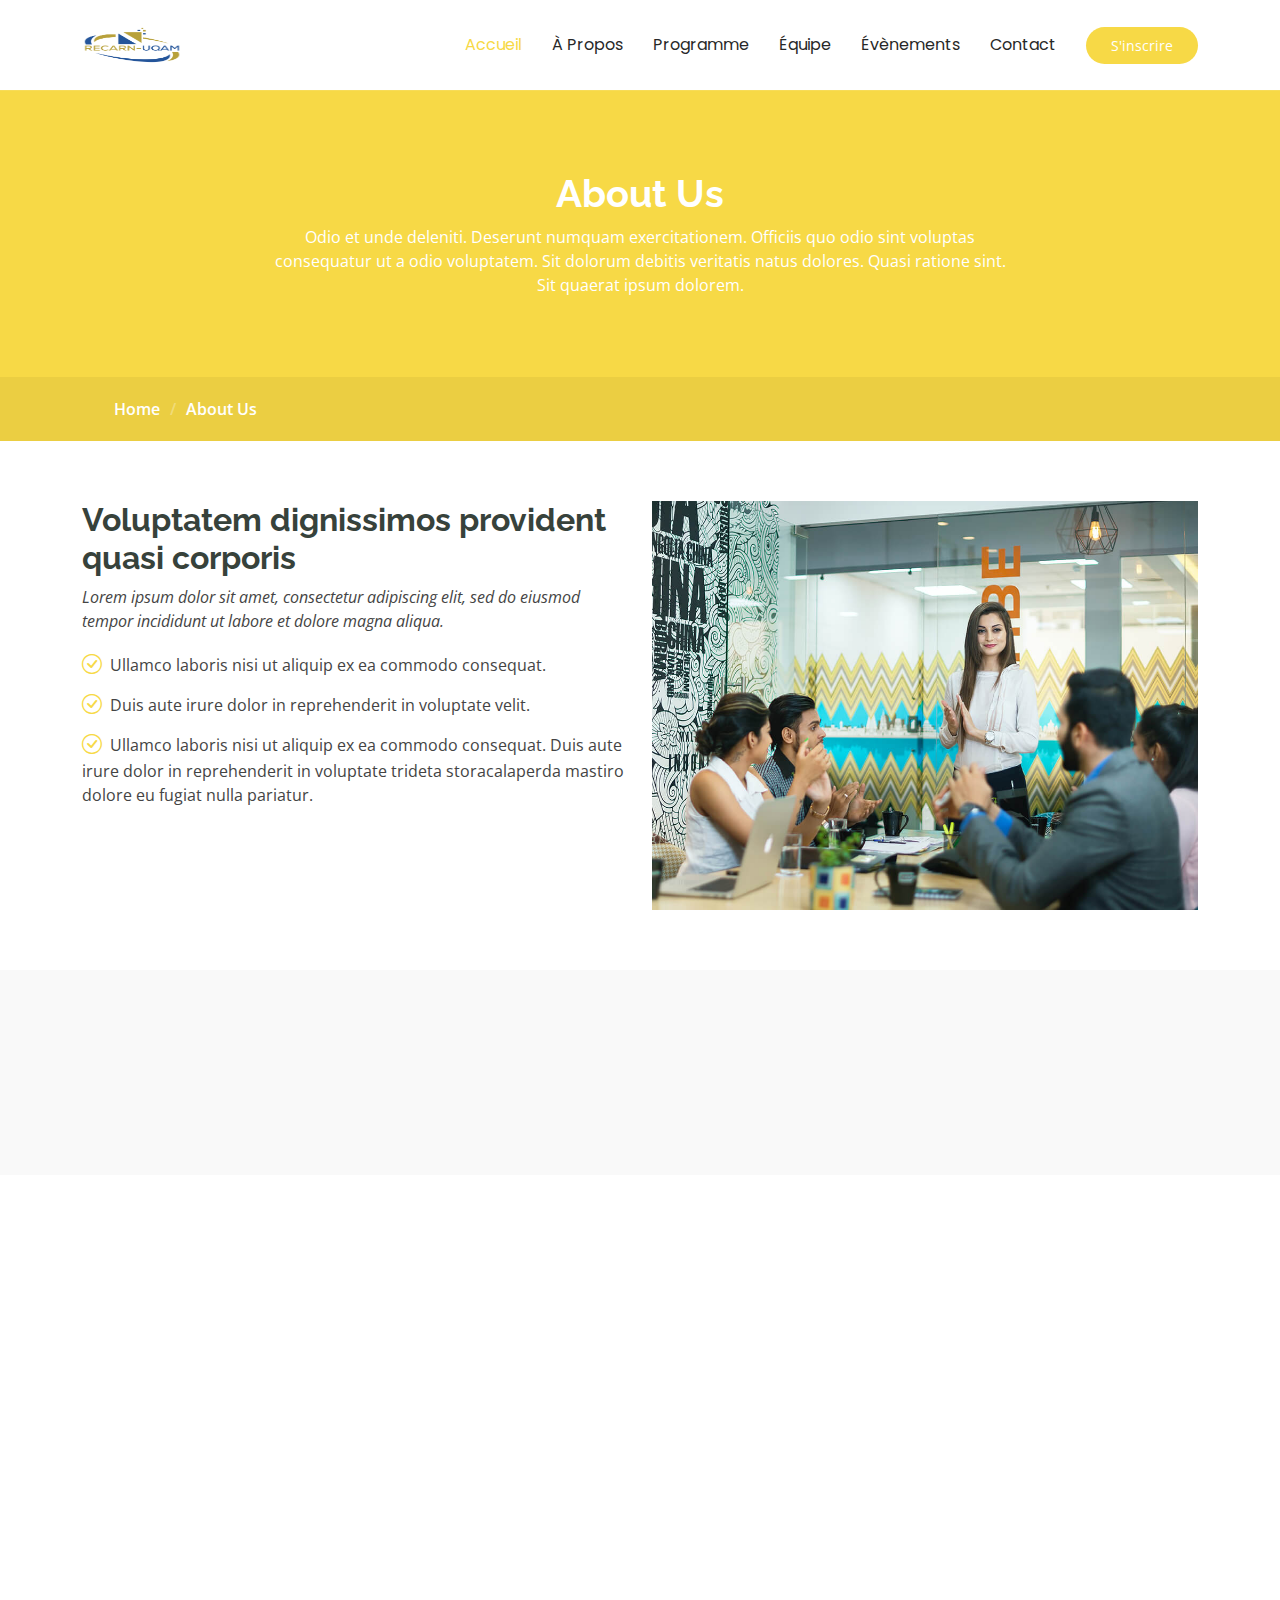
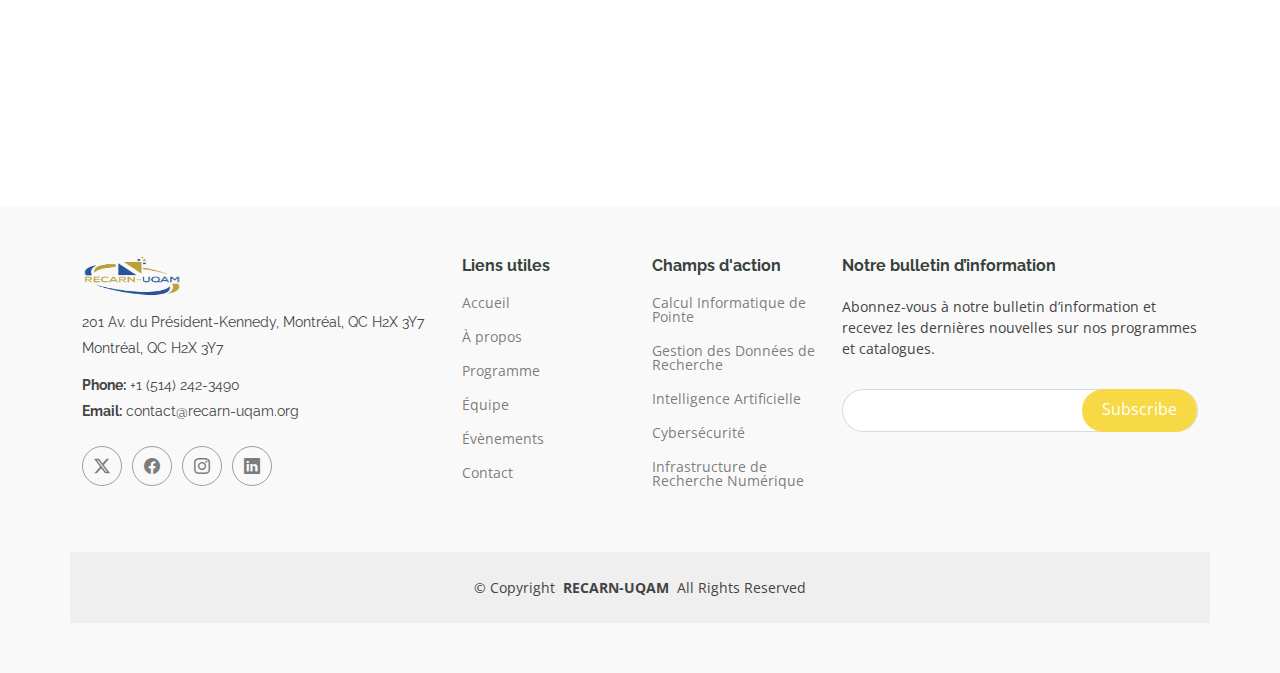
==== about.html @ c06fd29f "update: all pages" ====
<!DOCTYPE html>
<html lang="en">

<head>
  <meta charset="utf-8">
  <meta content="width=device-width, initial-scale=1.0" name="viewport">
  <title>About - Mentor Bootstrap Template</title>
  <meta name="description" content="">
  <meta name="keywords" content="">

  <!-- Favicons -->
  <link href="assets/img/favicon.png" rel="icon">
  <link href="assets/img/apple-touch-icon.png" rel="apple-touch-icon">

  <!-- Fonts -->
  <link href="https://fonts.googleapis.com" rel="preconnect">
  <link href="https://fonts.gstatic.com" rel="preconnect" crossorigin>
  <link href="https://fonts.googleapis.com/css2?family=Open+Sans:ital,wght@0,300;0,400;0,500;0,600;0,700;0,800;1,300;1,400;1,500;1,600;1,700;1,800&family=Poppins:ital,wght@0,100;0,200;0,300;0,400;0,500;0,600;0,700;0,800;0,900;1,100;1,200;1,300;1,400;1,500;1,600;1,700;1,800;1,900&family=Raleway:ital,wght@0,100;0,200;0,300;0,400;0,500;0,600;0,700;0,800;0,900;1,100;1,200;1,300;1,400;1,500;1,600;1,700;1,800;1,900&display=swap" rel="stylesheet">

  <!-- Vendor CSS Files -->
  <link href="assets/vendor/bootstrap/css/bootstrap.min.css" rel="stylesheet">
  <link href="assets/vendor/bootstrap-icons/bootstrap-icons.css" rel="stylesheet">
  <link href="assets/vendor/aos/aos.css" rel="stylesheet">
  <link href="assets/vendor/glightbox/css/glightbox.min.css" rel="stylesheet">
  <link href="assets/vendor/swiper/swiper-bundle.min.css" rel="stylesheet">

  <!-- Main CSS File -->
  <link href="assets/css/main.css" rel="stylesheet">
</head>

<body class="about-page">

  <header id="header" class="header d-flex align-items-center sticky-top">
    <div class="container-fluid container-xl position-relative d-flex align-items-center">

      <a href="index.html" class="logo d-flex align-items-center me-auto">
        <img src="assets/img/RECARN-UQAM-Logo-01.png" width="100" height="200" alt="RECARN-UQAM's logo">
      </a>

      <nav id="navmenu" class="navmenu">
        <ul>
          <li><a href="index.html" class="active">Accueil<br></a></li>
          <li><a href="about.html">À Propos</a></li>
          <li><a href="courses.html">Programme</a></li>
          <li><a href="trainers.html">Équipe</a></li>
          <li><a href="events.html">Évènements</a></li>
          <!-- <li><a href="pricing.html">Pricing</a></li> -->
          <!-- <li class="dropdown"><a href="#"><span>Dropdown</span> <i class="bi bi-chevron-down toggle-dropdown"></i></a>
            <ul>
              <li><a href="#">Dropdown 1</a></li>
              <li class="dropdown"><a href="#"><span>Deep Dropdown</span> <i class="bi bi-chevron-down toggle-dropdown"></i></a>
                <ul>
                  <li><a href="#">Deep Dropdown 1</a></li>
                  <li><a href="#">Deep Dropdown 2</a></li>
                  <li><a href="#">Deep Dropdown 3</a></li>
                  <li><a href="#">Deep Dropdown 4</a></li>
                  <li><a href="#">Deep Dropdown 5</a></li>
                </ul>
              </li>
              <li><a href="#">Dropdown 2</a></li>
              <li><a href="#">Dropdown 3</a></li>
              <li><a href="#">Dropdown 4</a></li>
            </ul>
          </li> -->
          <li><a href="contact.html">Contact</a></li>
        </ul>
        <i class="mobile-nav-toggle d-xl-none bi bi-list"></i>
      </nav>

      <a class="btn-getstarted" href="courses.html">S'inscrire</a>

    </div>
  </header>

  <main class="main">

    <!-- Page Title -->
    <div class="page-title" data-aos="fade">
      <div class="heading">
        <div class="container">
          <div class="row d-flex justify-content-center text-center">
            <div class="col-lg-8">
              <h1>About Us<br></h1>
              <p class="mb-0">Odio et unde deleniti. Deserunt numquam exercitationem. Officiis quo odio sint voluptas consequatur ut a odio voluptatem. Sit dolorum debitis veritatis natus dolores. Quasi ratione sint. Sit quaerat ipsum dolorem.</p>
            </div>
          </div>
        </div>
      </div>
      <nav class="breadcrumbs">
        <div class="container">
          <ol>
            <li><a href="index.html">Home</a></li>
            <li class="current">About Us<br></li>
          </ol>
        </div>
      </nav>
    </div><!-- End Page Title -->

    <!-- About Us Section -->
    <section id="about-us" class="section about-us">

      <div class="container">

        <div class="row gy-4">

          <div class="col-lg-6 order-1 order-lg-2" data-aos="fade-up" data-aos-delay="100">
            <img src="assets/img/about-2.jpg" class="img-fluid" alt="">
          </div>

          <div class="col-lg-6 order-2 order-lg-1 content" data-aos="fade-up" data-aos-delay="200">
            <h3>Voluptatem dignissimos provident quasi corporis</h3>
            <p class="fst-italic">
              Lorem ipsum dolor sit amet, consectetur adipiscing elit, sed do eiusmod tempor incididunt ut labore et dolore
              magna aliqua.
            </p>
            <ul>
              <li><i class="bi bi-check-circle"></i> <span>Ullamco laboris nisi ut aliquip ex ea commodo consequat.</span></li>
              <li><i class="bi bi-check-circle"></i> <span>Duis aute irure dolor in reprehenderit in voluptate velit.</span></li>
              <li><i class="bi bi-check-circle"></i> <span>Ullamco laboris nisi ut aliquip ex ea commodo consequat. Duis aute irure dolor in reprehenderit in voluptate trideta storacalaperda mastiro dolore eu fugiat nulla pariatur.</span></li>
            </ul>
          </div>

        </div>

      </div>

    </section><!-- /About Us Section -->

    <!-- Counts Section -->
    <section id="counts" class="section counts light-background">

      <div class="container" data-aos="fade-up" data-aos-delay="100">

        <div class="row gy-4">

          <div class="col-lg-3 col-md-6">
            <div class="stats-item text-center w-100 h-100">
              <span data-purecounter-start="0" data-purecounter-end="1232" data-purecounter-duration="1" class="purecounter"></span>
              <p>Students</p>
            </div>
          </div><!-- End Stats Item -->

          <div class="col-lg-3 col-md-6">
            <div class="stats-item text-center w-100 h-100">
              <span data-purecounter-start="0" data-purecounter-end="64" data-purecounter-duration="1" class="purecounter"></span>
              <p>Courses</p>
            </div>
          </div><!-- End Stats Item -->

          <div class="col-lg-3 col-md-6">
            <div class="stats-item text-center w-100 h-100">
              <span data-purecounter-start="0" data-purecounter-end="42" data-purecounter-duration="1" class="purecounter"></span>
              <p>Events</p>
            </div>
          </div><!-- End Stats Item -->

          <div class="col-lg-3 col-md-6">
            <div class="stats-item text-center w-100 h-100">
              <span data-purecounter-start="0" data-purecounter-end="24" data-purecounter-duration="1" class="purecounter"></span>
              <p>Trainers</p>
            </div>
          </div><!-- End Stats Item -->

        </div>

      </div>

    </section><!-- /Counts Section -->

    <!-- Testimonials Section -->
    <section id="testimonials" class="testimonials section">

      <!-- Section Title -->
      <div class="container section-title" data-aos="fade-up">
        <h2>Testimonials</h2>
        <p>What are they saying</p>
      </div><!-- End Section Title -->

      <div class="container" data-aos="fade-up" data-aos-delay="100">

        <div class="swiper init-swiper">
          <script type="application/json" class="swiper-config">
            {
              "loop": true,
              "speed": 600,
              "autoplay": {
                "delay": 5000
              },
              "slidesPerView": "auto",
              "pagination": {
                "el": ".swiper-pagination",
                "type": "bullets",
                "clickable": true
              },
              "breakpoints": {
                "320": {
                  "slidesPerView": 1,
                  "spaceBetween": 40
                },
                "1200": {
                  "slidesPerView": 2,
                  "spaceBetween": 20
                }
              }
            }
          </script>
          <div class="swiper-wrapper">

            <div class="swiper-slide">
              <div class="testimonial-wrap">
                <div class="testimonial-item">
                  <img src="assets/img/testimonials/testimonials-1.jpg" class="testimonial-img" alt="">
                  <h3>Saul Goodman</h3>
                  <h4>Ceo &amp; Founder</h4>
                  <div class="stars">
                    <i class="bi bi-star-fill"></i><i class="bi bi-star-fill"></i><i class="bi bi-star-fill"></i><i class="bi bi-star-fill"></i><i class="bi bi-star-fill"></i>
                  </div>
                  <p>
                    <i class="bi bi-quote quote-icon-left"></i>
                    <span>Proin iaculis purus consequat sem cure digni ssim donec porttitora entum suscipit rhoncus. Accusantium quam, ultricies eget id, aliquam eget nibh et. Maecen aliquam, risus at semper.</span>
                    <i class="bi bi-quote quote-icon-right"></i>
                  </p>
                </div>
              </div>
            </div><!-- End testimonial item -->

            <div class="swiper-slide">
              <div class="testimonial-wrap">
                <div class="testimonial-item">
                  <img src="assets/img/testimonials/testimonials-2.jpg" class="testimonial-img" alt="">
                  <h3>Sara Wilsson</h3>
                  <h4>Designer</h4>
                  <div class="stars">
                    <i class="bi bi-star-fill"></i><i class="bi bi-star-fill"></i><i class="bi bi-star-fill"></i><i class="bi bi-star-fill"></i><i class="bi bi-star-fill"></i>
                  </div>
                  <p>
                    <i class="bi bi-quote quote-icon-left"></i>
                    <span>Export tempor illum tamen malis malis eram quae irure esse labore quem cillum quid cillum eram malis quorum velit fore eram velit sunt aliqua noster fugiat irure amet legam anim culpa.</span>
                    <i class="bi bi-quote quote-icon-right"></i>
                  </p>
                </div>
              </div>
            </div><!-- End testimonial item -->

            <div class="swiper-slide">
              <div class="testimonial-wrap">
                <div class="testimonial-item">
                  <img src="assets/img/testimonials/testimonials-3.jpg" class="testimonial-img" alt="">
                  <h3>Jena Karlis</h3>
                  <h4>Store Owner</h4>
                  <div class="stars">
                    <i class="bi bi-star-fill"></i><i class="bi bi-star-fill"></i><i class="bi bi-star-fill"></i><i class="bi bi-star-fill"></i><i class="bi bi-star-fill"></i>
                  </div>
                  <p>
                    <i class="bi bi-quote quote-icon-left"></i>
                    <span>Enim nisi quem export duis labore cillum quae magna enim sint quorum nulla quem veniam duis minim tempor labore quem eram duis noster aute amet eram fore quis sint minim.</span>
                    <i class="bi bi-quote quote-icon-right"></i>
                  </p>
                </div>
              </div>
            </div><!-- End testimonial item -->

            <div class="swiper-slide">
              <div class="testimonial-wrap">
                <div class="testimonial-item">
                  <img src="assets/img/testimonials/testimonials-4.jpg" class="testimonial-img" alt="">
                  <h3>Matt Brandon</h3>
                  <h4>Freelancer</h4>
                  <div class="stars">
                    <i class="bi bi-star-fill"></i><i class="bi bi-star-fill"></i><i class="bi bi-star-fill"></i><i class="bi bi-star-fill"></i><i class="bi bi-star-fill"></i>
                  </div>
                  <p>
                    <i class="bi bi-quote quote-icon-left"></i>
                    <span>Fugiat enim eram quae cillum dolore dolor amet nulla culpa multos export minim fugiat minim velit minim dolor enim duis veniam ipsum anim magna sunt elit fore quem dolore labore illum veniam.</span>
                    <i class="bi bi-quote quote-icon-right"></i>
                  </p>
                </div>
              </div>
            </div><!-- End testimonial item -->

            <div class="swiper-slide">
              <div class="testimonial-wrap">
                <div class="testimonial-item">
                  <img src="assets/img/testimonials/testimonials-5.jpg" class="testimonial-img" alt="">
                  <h3>John Larson</h3>
                  <h4>Entrepreneur</h4>
                  <div class="stars">
                    <i class="bi bi-star-fill"></i><i class="bi bi-star-fill"></i><i class="bi bi-star-fill"></i><i class="bi bi-star-fill"></i><i class="bi bi-star-fill"></i>
                  </div>
                  <p>
                    <i class="bi bi-quote quote-icon-left"></i>
                    <span>Quis quorum aliqua sint quem legam fore sunt eram irure aliqua veniam tempor noster veniam enim culpa labore duis sunt culpa nulla illum cillum fugiat legam esse veniam culpa fore nisi cillum quid.</span>
                    <i class="bi bi-quote quote-icon-right"></i>
                  </p>
                </div>
              </div>
            </div><!-- End testimonial item -->

          </div>
          <div class="swiper-pagination"></div>
        </div>

      </div>

    </section><!-- /Testimonials Section -->

  </main>

  <footer id="footer" class="footer position-relative light-background">

    <div class="container footer-top">
      <div class="row gy-4">
        <div class="col-lg-4 col-md-6 footer-about">
          <a href="index.html" class="logo d-flex align-items-center">
            <img src="assets/img/RECARN-UQAM-Logo-01.png" width="100" height="200" alt="RECARN-UQAM's logo">
          </a>
          <div class="footer-contact pt-3">
            <p>201 Av. du Président-Kennedy, Montréal, QC H2X 3Y7</p>
            <p>Montréal, QC H2X 3Y7</p>
            <p class="mt-3"><strong>Phone:</strong> <span>+1 (514) 242-3490</span></p>
            <p><strong>Email:</strong> <span>contact@recarn-uqam.org</span></p>
          </div>
          <div class="social-links d-flex mt-4">
            <a href=""><i class="bi bi-twitter-x"></i></a>
            <a href=""><i class="bi bi-facebook"></i></a>
            <a href=""><i class="bi bi-instagram"></i></a>
            <a href=""><i class="bi bi-linkedin"></i></a>
          </div>
        </div>

        <div class="col-lg-2 col-md-3 footer-links">
          <h4>Liens utiles</h4>
          <ul>
            <li><a href="#">Accueil</a></li>
            <li><a href="#">À propos</a></li>
            <li><a href="#">Programme</a></li>
            <li><a href="#">Équipe</a></li>
            <li><a href="#">Évènements</a></li>
            <li><a href="#">Contact</a></li>
          </ul>
        </div>

        <div class="col-lg-2 col-md-3 footer-links">
          <h4>Champs d'action</h4>
          <ul>
            <li><a href="#">Calcul Informatique de Pointe</a></li>
            <li><a href="#">Gestion des Données de Recherche</a></li>
            <li><a href="#">Intelligence Artificielle</a></li>
            <li><a href="#">Cybersécurité</a></li>
            <li><a href="#">Infrastructure de Recherche Numérique</a></li>
          </ul>
        </div>

        <div class="col-lg-4 col-md-12 footer-newsletter">
          <h4>Notre bulletin d’information</h4>
          <p>Abonnez-vous à notre bulletin d’information et recevez les dernières nouvelles sur nos programmes et catalogues.</p>
          <form action="forms/newsletter.php" method="post" class="php-email-form">
            <div class="newsletter-form"><input type="email" name="email"><input type="submit" value="Subscribe"></div>
            <div class="loading">Chargement</div>
            <div class="error-message"></div>
            <div class="sent-message">Votre demande d’abonnement a été envoyée. Merci !</div>
          </form>
        </div>

      </div>
    </div>

    <div class="container copyright text-center mt-4">
      <p>© <span>Copyright</span> <strong class="px-1 sitename">RECARN-UQAM</strong> <span>All Rights Reserved</span></p>
    </div>

  </footer>

  <!-- Scroll Top -->
  <a href="#" id="scroll-top" class="scroll-top d-flex align-items-center justify-content-center"><i class="bi bi-arrow-up-short"></i></a>

  <!-- Preloader -->
  <div id="preloader"></div>

  <!-- Vendor JS Files -->
  <script src="assets/vendor/bootstrap/js/bootstrap.bundle.min.js"></script>
  <script src="assets/vendor/php-email-form/validate.js"></script>
  <script src="assets/vendor/aos/aos.js"></script>
  <script src="assets/vendor/glightbox/js/glightbox.min.js"></script>
  <script src="assets/vendor/purecounter/purecounter_vanilla.js"></script>
  <script src="assets/vendor/swiper/swiper-bundle.min.js"></script>

  <!-- Main JS File -->
  <script src="assets/js/main.js"></script>

</body>

</html>
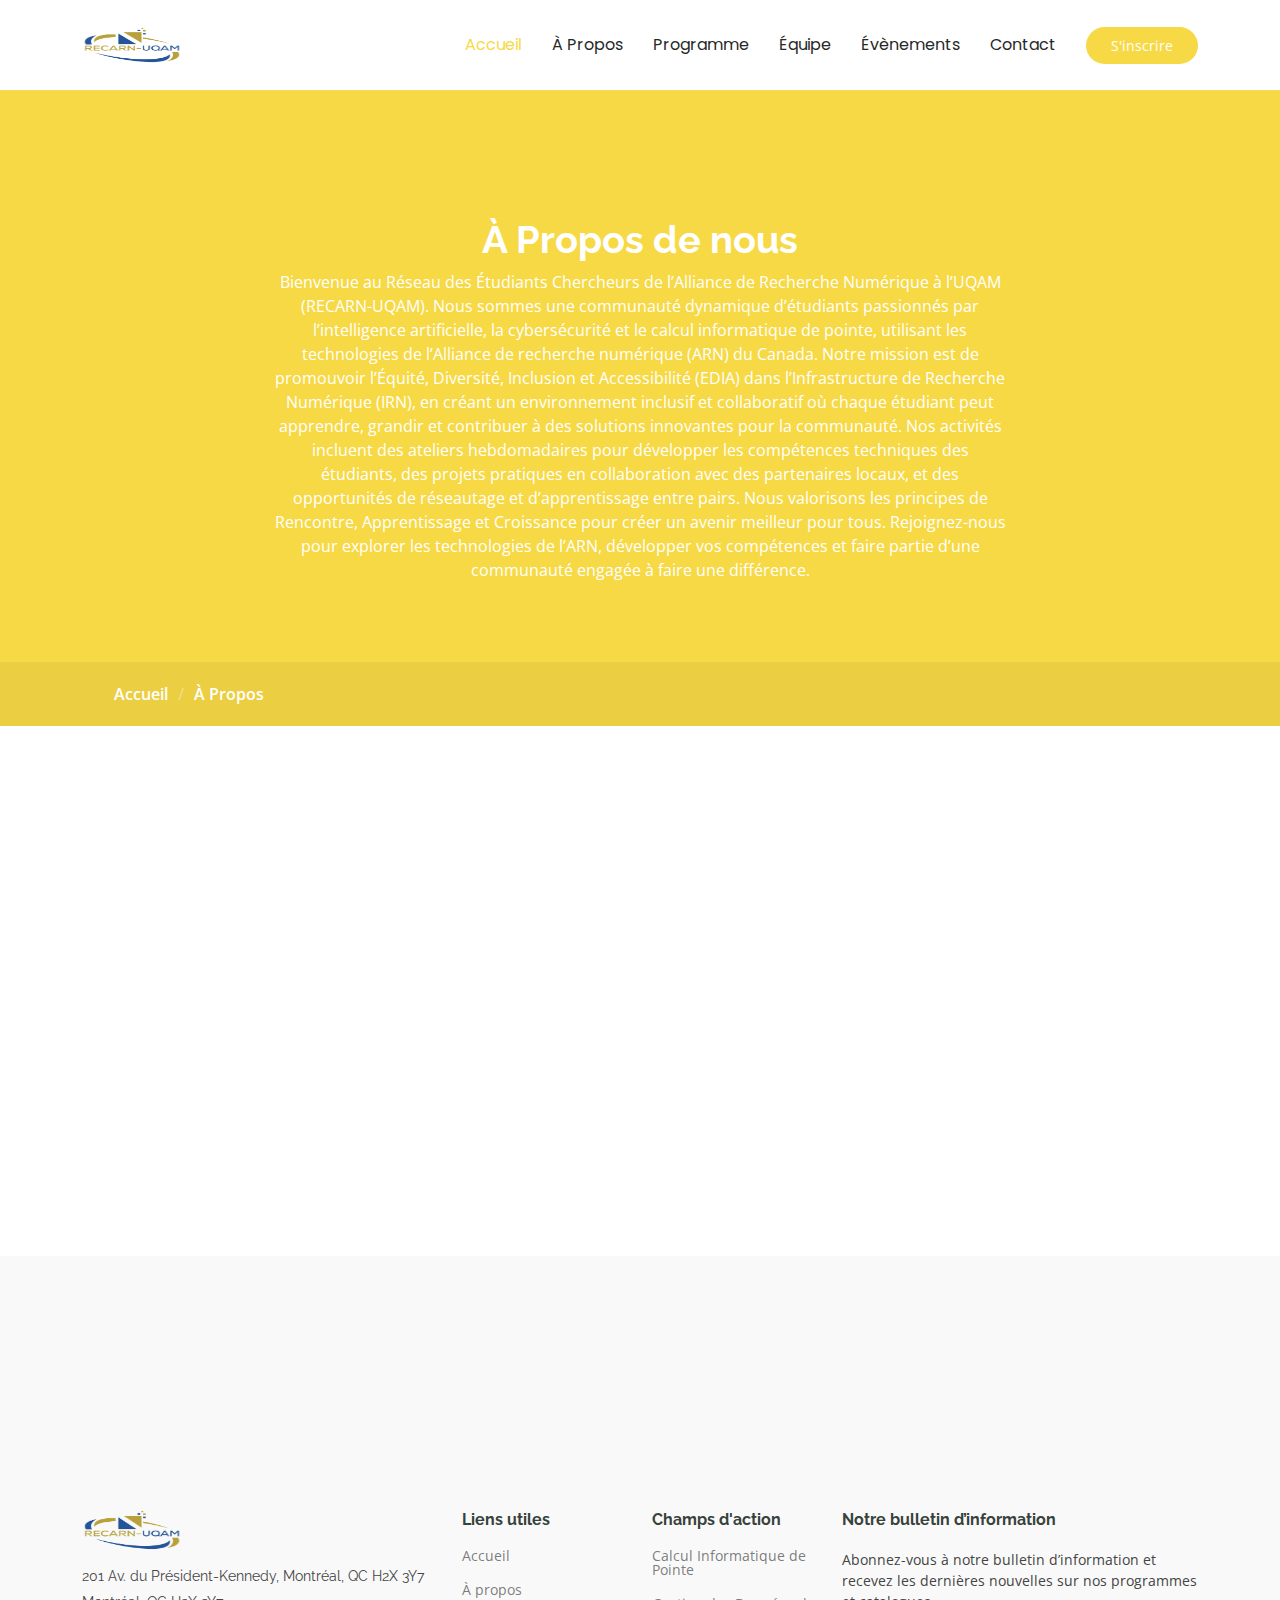
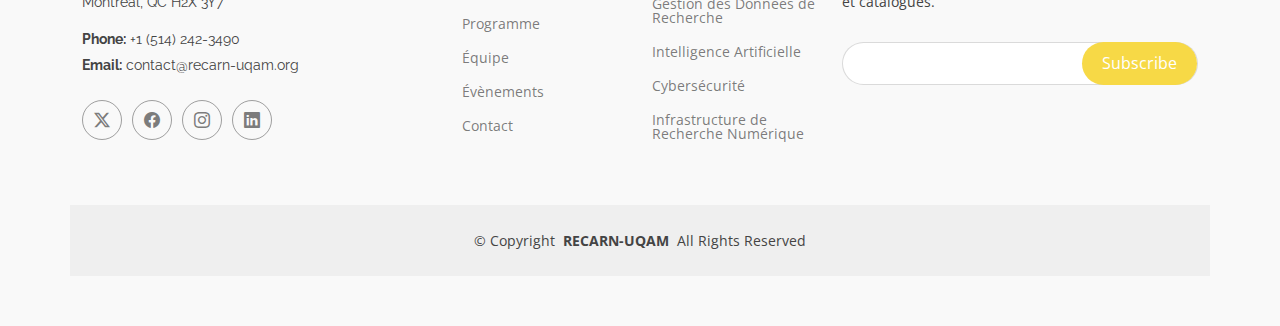
==== commit f359e780: "update: all pages" ====
--- a/about.html
+++ b/about.html
@@ -4,12 +4,12 @@
 <head>
   <meta charset="utf-8">
   <meta content="width=device-width, initial-scale=1.0" name="viewport">
-  <title>About - Mentor Bootstrap Template</title>
+  <title>RECARN-UQAM - Réseau des Étudiants Chercheurs de l'Alliance de Recherche Numérique à l'UQAM</title>
   <meta name="description" content="">
   <meta name="keywords" content="">
 
   <!-- Favicons -->
-  <link href="assets/img/favicon.png" rel="icon">
+  <link href="assets/img/favicon.ico" rel="icon">
   <link href="assets/img/apple-touch-icon.png" rel="apple-touch-icon">
 
   <!-- Fonts -->
@@ -80,8 +80,15 @@
         <div class="container">
           <div class="row d-flex justify-content-center text-center">
             <div class="col-lg-8">
-              <h1>About Us<br></h1>
-              <p class="mb-0">Odio et unde deleniti. Deserunt numquam exercitationem. Officiis quo odio sint voluptas consequatur ut a odio voluptatem. Sit dolorum debitis veritatis natus dolores. Quasi ratione sint. Sit quaerat ipsum dolorem.</p>
+              <h1><br>À Propos de nous</h1>
+              <p class="mb-0">Bienvenue au Réseau des Étudiants Chercheurs de l’Alliance de Recherche Numérique à l’UQAM (RECARN-UQAM). Nous sommes une communauté dynamique d’étudiants passionnés par l’intelligence artificielle, la cybersécurité et le calcul informatique de pointe, utilisant les technologies de l’Alliance de recherche numérique (ARN) du Canada.
+
+                Notre mission est de promouvoir l’Équité, Diversité, Inclusion et Accessibilité (EDIA) dans l’Infrastructure de Recherche Numérique (IRN), en créant un environnement inclusif et collaboratif où chaque étudiant peut apprendre, grandir et contribuer à des solutions innovantes pour la communauté.
+                
+                Nos activités incluent des ateliers hebdomadaires pour développer les compétences techniques des étudiants, des projets pratiques en collaboration avec des partenaires locaux, et des opportunités de réseautage et d’apprentissage entre pairs. Nous valorisons les principes de Rencontre, Apprentissage et Croissance pour créer un avenir meilleur pour tous.
+                
+                Rejoignez-nous pour explorer les technologies de l’ARN, développer vos compétences et faire partie d’une communauté engagée à faire une différence.
+              </p>
             </div>
           </div>
         </div>
@@ -89,8 +96,8 @@
       <nav class="breadcrumbs">
         <div class="container">
           <ol>
-            <li><a href="index.html">Home</a></li>
-            <li class="current">About Us<br></li>
+            <li><a href="index.html">Accueil</a></li>
+            <li class="current">À Propos<br></li>
           </ol>
         </div>
       </nav>
@@ -108,15 +115,14 @@
           </div>
 
           <div class="col-lg-6 order-2 order-lg-1 content" data-aos="fade-up" data-aos-delay="200">
-            <h3>Voluptatem dignissimos provident quasi corporis</h3>
+            <h3>Groupe en quête d’équité, soutenu et encouragé à nous rejoindre :</h3>
             <p class="fst-italic">
-              Lorem ipsum dolor sit amet, consectetur adipiscing elit, sed do eiusmod tempor incididunt ut labore et dolore
-              magna aliqua.
+              Nous sommes un réseau en quête d’équité, soutenu et encouragé à nous rejoindre pour promouvoir l’Équité, Diversité, Inclusion et Accessibilité (EDIA) dans l’Infrastructure de Recherche Numérique (IRN). Rejoignez-nous pour faire partie d’une communauté dynamique et inclusive, dédiée à l’apprentissage, la croissance et l’innovation.
             </p>
             <ul>
-              <li><i class="bi bi-check-circle"></i> <span>Ullamco laboris nisi ut aliquip ex ea commodo consequat.</span></li>
-              <li><i class="bi bi-check-circle"></i> <span>Duis aute irure dolor in reprehenderit in voluptate velit.</span></li>
-              <li><i class="bi bi-check-circle"></i> <span>Ullamco laboris nisi ut aliquip ex ea commodo consequat. Duis aute irure dolor in reprehenderit in voluptate trideta storacalaperda mastiro dolore eu fugiat nulla pariatur.</span></li>
+              <li><i class="bi bi-check-circle"></i> <span>Femmes</span></li>
+              <li><i class="bi bi-check-circle"></i> <span>Personne vivant avec un handicap visible ou invisible</span></li>
+              <li><i class="bi bi-check-circle"></i> <span>Membre de groupes racialisés</span></li>
             </ul>
           </div>
 
@@ -135,29 +141,29 @@
 
           <div class="col-lg-3 col-md-6">
             <div class="stats-item text-center w-100 h-100">
-              <span data-purecounter-start="0" data-purecounter-end="1232" data-purecounter-duration="1" class="purecounter"></span>
-              <p>Students</p>
-            </div>
-          </div><!-- End Stats Item -->
-
-          <div class="col-lg-3 col-md-6">
-            <div class="stats-item text-center w-100 h-100">
-              <span data-purecounter-start="0" data-purecounter-end="64" data-purecounter-duration="1" class="purecounter"></span>
-              <p>Courses</p>
-            </div>
-          </div><!-- End Stats Item -->
-
-          <div class="col-lg-3 col-md-6">
-            <div class="stats-item text-center w-100 h-100">
-              <span data-purecounter-start="0" data-purecounter-end="42" data-purecounter-duration="1" class="purecounter"></span>
-              <p>Events</p>
-            </div>
-          </div><!-- End Stats Item -->
-
-          <div class="col-lg-3 col-md-6">
-            <div class="stats-item text-center w-100 h-100">
-              <span data-purecounter-start="0" data-purecounter-end="24" data-purecounter-duration="1" class="purecounter"></span>
-              <p>Trainers</p>
+              <span data-purecounter-start="0" data-purecounter-end="50" data-purecounter-duration="1" class="purecounter"></span>
+              <p>Étudiant</p>
+            </div>
+          </div><!-- End Stats Item -->
+
+          <div class="col-lg-3 col-md-6">
+            <div class="stats-item text-center w-100 h-100">
+              <span data-purecounter-start="0" data-purecounter-end="7" data-purecounter-duration="1" class="purecounter"></span>
+              <p>Mois</p>
+            </div>
+          </div><!-- End Stats Item -->
+
+          <div class="col-lg-3 col-md-6">
+            <div class="stats-item text-center w-100 h-100">
+              <span data-purecounter-start="0" data-purecounter-end="28" data-purecounter-duration="1" class="purecounter"></span>
+              <p>Workshops</p>
+            </div>
+          </div><!-- End Stats Item -->
+
+          <div class="col-lg-3 col-md-6">
+            <div class="stats-item text-center w-100 h-100">
+              <span data-purecounter-start="0" data-purecounter-end="4" data-purecounter-duration="1" class="purecounter"></span>
+              <p>Formateurs</p>
             </div>
           </div><!-- End Stats Item -->
 
@@ -166,143 +172,6 @@
       </div>
 
     </section><!-- /Counts Section -->
-
-    <!-- Testimonials Section -->
-    <section id="testimonials" class="testimonials section">
-
-      <!-- Section Title -->
-      <div class="container section-title" data-aos="fade-up">
-        <h2>Testimonials</h2>
-        <p>What are they saying</p>
-      </div><!-- End Section Title -->
-
-      <div class="container" data-aos="fade-up" data-aos-delay="100">
-
-        <div class="swiper init-swiper">
-          <script type="application/json" class="swiper-config">
-            {
-              "loop": true,
-              "speed": 600,
-              "autoplay": {
-                "delay": 5000
-              },
-              "slidesPerView": "auto",
-              "pagination": {
-                "el": ".swiper-pagination",
-                "type": "bullets",
-                "clickable": true
-              },
-              "breakpoints": {
-                "320": {
-                  "slidesPerView": 1,
-                  "spaceBetween": 40
-                },
-                "1200": {
-                  "slidesPerView": 2,
-                  "spaceBetween": 20
-                }
-              }
-            }
-          </script>
-          <div class="swiper-wrapper">
-
-            <div class="swiper-slide">
-              <div class="testimonial-wrap">
-                <div class="testimonial-item">
-                  <img src="assets/img/testimonials/testimonials-1.jpg" class="testimonial-img" alt="">
-                  <h3>Saul Goodman</h3>
-                  <h4>Ceo &amp; Founder</h4>
-                  <div class="stars">
-                    <i class="bi bi-star-fill"></i><i class="bi bi-star-fill"></i><i class="bi bi-star-fill"></i><i class="bi bi-star-fill"></i><i class="bi bi-star-fill"></i>
-                  </div>
-                  <p>
-                    <i class="bi bi-quote quote-icon-left"></i>
-                    <span>Proin iaculis purus consequat sem cure digni ssim donec porttitora entum suscipit rhoncus. Accusantium quam, ultricies eget id, aliquam eget nibh et. Maecen aliquam, risus at semper.</span>
-                    <i class="bi bi-quote quote-icon-right"></i>
-                  </p>
-                </div>
-              </div>
-            </div><!-- End testimonial item -->
-
-            <div class="swiper-slide">
-              <div class="testimonial-wrap">
-                <div class="testimonial-item">
-                  <img src="assets/img/testimonials/testimonials-2.jpg" class="testimonial-img" alt="">
-                  <h3>Sara Wilsson</h3>
-                  <h4>Designer</h4>
-                  <div class="stars">
-                    <i class="bi bi-star-fill"></i><i class="bi bi-star-fill"></i><i class="bi bi-star-fill"></i><i class="bi bi-star-fill"></i><i class="bi bi-star-fill"></i>
-                  </div>
-                  <p>
-                    <i class="bi bi-quote quote-icon-left"></i>
-                    <span>Export tempor illum tamen malis malis eram quae irure esse labore quem cillum quid cillum eram malis quorum velit fore eram velit sunt aliqua noster fugiat irure amet legam anim culpa.</span>
-                    <i class="bi bi-quote quote-icon-right"></i>
-                  </p>
-                </div>
-              </div>
-            </div><!-- End testimonial item -->
-
-            <div class="swiper-slide">
-              <div class="testimonial-wrap">
-                <div class="testimonial-item">
-                  <img src="assets/img/testimonials/testimonials-3.jpg" class="testimonial-img" alt="">
-                  <h3>Jena Karlis</h3>
-                  <h4>Store Owner</h4>
-                  <div class="stars">
-                    <i class="bi bi-star-fill"></i><i class="bi bi-star-fill"></i><i class="bi bi-star-fill"></i><i class="bi bi-star-fill"></i><i class="bi bi-star-fill"></i>
-                  </div>
-                  <p>
-                    <i class="bi bi-quote quote-icon-left"></i>
-                    <span>Enim nisi quem export duis labore cillum quae magna enim sint quorum nulla quem veniam duis minim tempor labore quem eram duis noster aute amet eram fore quis sint minim.</span>
-                    <i class="bi bi-quote quote-icon-right"></i>
-                  </p>
-                </div>
-              </div>
-            </div><!-- End testimonial item -->
-
-            <div class="swiper-slide">
-              <div class="testimonial-wrap">
-                <div class="testimonial-item">
-                  <img src="assets/img/testimonials/testimonials-4.jpg" class="testimonial-img" alt="">
-                  <h3>Matt Brandon</h3>
-                  <h4>Freelancer</h4>
-                  <div class="stars">
-                    <i class="bi bi-star-fill"></i><i class="bi bi-star-fill"></i><i class="bi bi-star-fill"></i><i class="bi bi-star-fill"></i><i class="bi bi-star-fill"></i>
-                  </div>
-                  <p>
-                    <i class="bi bi-quote quote-icon-left"></i>
-                    <span>Fugiat enim eram quae cillum dolore dolor amet nulla culpa multos export minim fugiat minim velit minim dolor enim duis veniam ipsum anim magna sunt elit fore quem dolore labore illum veniam.</span>
-                    <i class="bi bi-quote quote-icon-right"></i>
-                  </p>
-                </div>
-              </div>
-            </div><!-- End testimonial item -->
-
-            <div class="swiper-slide">
-              <div class="testimonial-wrap">
-                <div class="testimonial-item">
-                  <img src="assets/img/testimonials/testimonials-5.jpg" class="testimonial-img" alt="">
-                  <h3>John Larson</h3>
-                  <h4>Entrepreneur</h4>
-                  <div class="stars">
-                    <i class="bi bi-star-fill"></i><i class="bi bi-star-fill"></i><i class="bi bi-star-fill"></i><i class="bi bi-star-fill"></i><i class="bi bi-star-fill"></i>
-                  </div>
-                  <p>
-                    <i class="bi bi-quote quote-icon-left"></i>
-                    <span>Quis quorum aliqua sint quem legam fore sunt eram irure aliqua veniam tempor noster veniam enim culpa labore duis sunt culpa nulla illum cillum fugiat legam esse veniam culpa fore nisi cillum quid.</span>
-                    <i class="bi bi-quote quote-icon-right"></i>
-                  </p>
-                </div>
-              </div>
-            </div><!-- End testimonial item -->
-
-          </div>
-          <div class="swiper-pagination"></div>
-        </div>
-
-      </div>
-
-    </section><!-- /Testimonials Section -->
 
   </main>
 
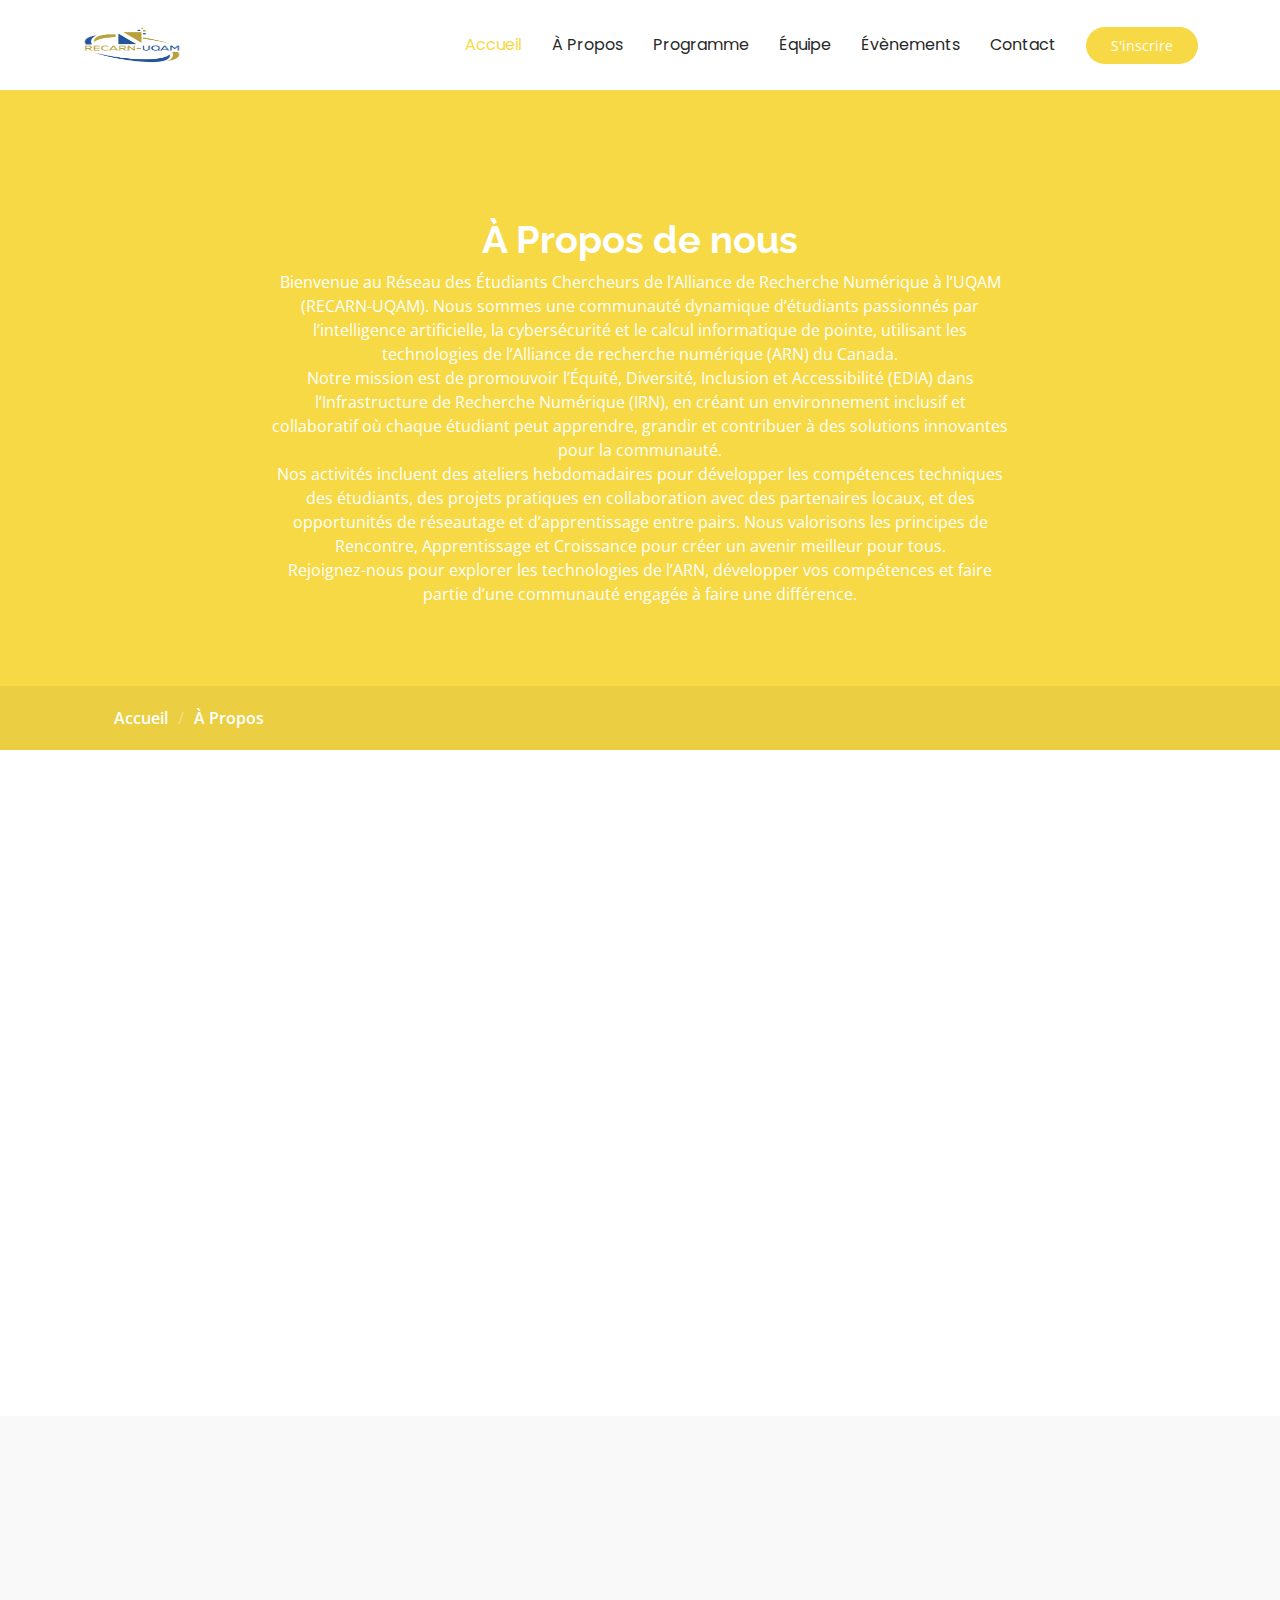
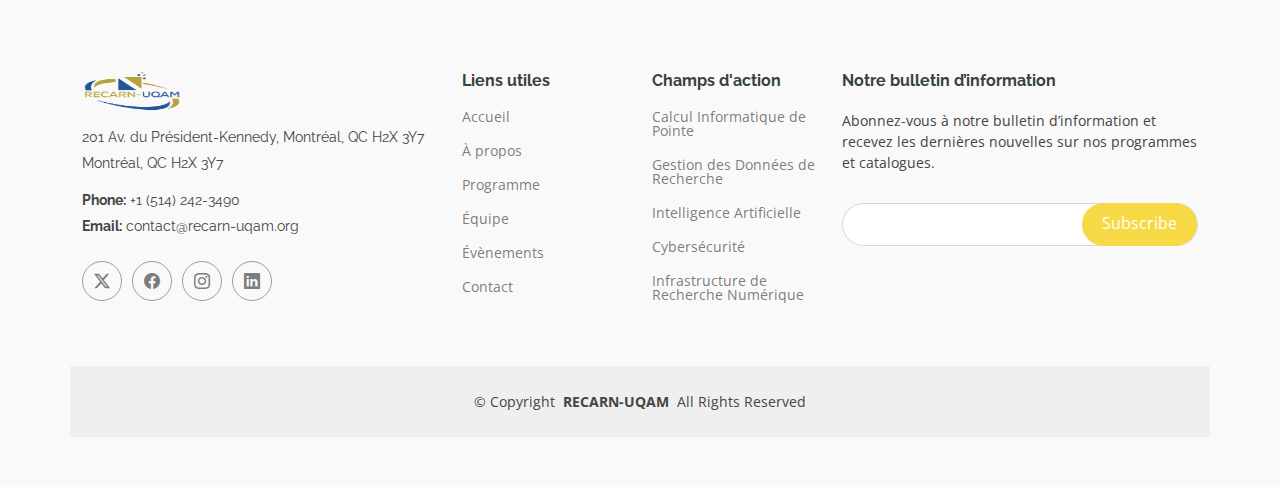
==== commit 46ab569c: "update: about page" ====
--- a/about.html
+++ b/about.html
@@ -81,12 +81,13 @@
           <div class="row d-flex justify-content-center text-center">
             <div class="col-lg-8">
               <h1><br>À Propos de nous</h1>
-              <p class="mb-0">Bienvenue au Réseau des Étudiants Chercheurs de l’Alliance de Recherche Numérique à l’UQAM (RECARN-UQAM). Nous sommes une communauté dynamique d’étudiants passionnés par l’intelligence artificielle, la cybersécurité et le calcul informatique de pointe, utilisant les technologies de l’Alliance de recherche numérique (ARN) du Canada.
-
+              <p class="mb-0">
+                Bienvenue au Réseau des Étudiants Chercheurs de l’Alliance de Recherche Numérique à l’UQAM (RECARN-UQAM). Nous sommes une communauté dynamique d’étudiants passionnés par l’intelligence artificielle, la cybersécurité et le calcul informatique de pointe, utilisant les technologies de l’Alliance de recherche numérique (ARN) du Canada.
+                <br>
                 Notre mission est de promouvoir l’Équité, Diversité, Inclusion et Accessibilité (EDIA) dans l’Infrastructure de Recherche Numérique (IRN), en créant un environnement inclusif et collaboratif où chaque étudiant peut apprendre, grandir et contribuer à des solutions innovantes pour la communauté.
-                
+                <br>
                 Nos activités incluent des ateliers hebdomadaires pour développer les compétences techniques des étudiants, des projets pratiques en collaboration avec des partenaires locaux, et des opportunités de réseautage et d’apprentissage entre pairs. Nous valorisons les principes de Rencontre, Apprentissage et Croissance pour créer un avenir meilleur pour tous.
-                
+                <br>
                 Rejoignez-nous pour explorer les technologies de l’ARN, développer vos compétences et faire partie d’une communauté engagée à faire une différence.
               </p>
             </div>
@@ -111,7 +112,7 @@
         <div class="row gy-4">
 
           <div class="col-lg-6 order-1 order-lg-2" data-aos="fade-up" data-aos-delay="100">
-            <img src="assets/img/about-2.jpg" class="img-fluid" alt="">
+            <img src="assets/img/about-2.png" class="img-fluid" alt="">
           </div>
 
           <div class="col-lg-6 order-2 order-lg-1 content" data-aos="fade-up" data-aos-delay="200">
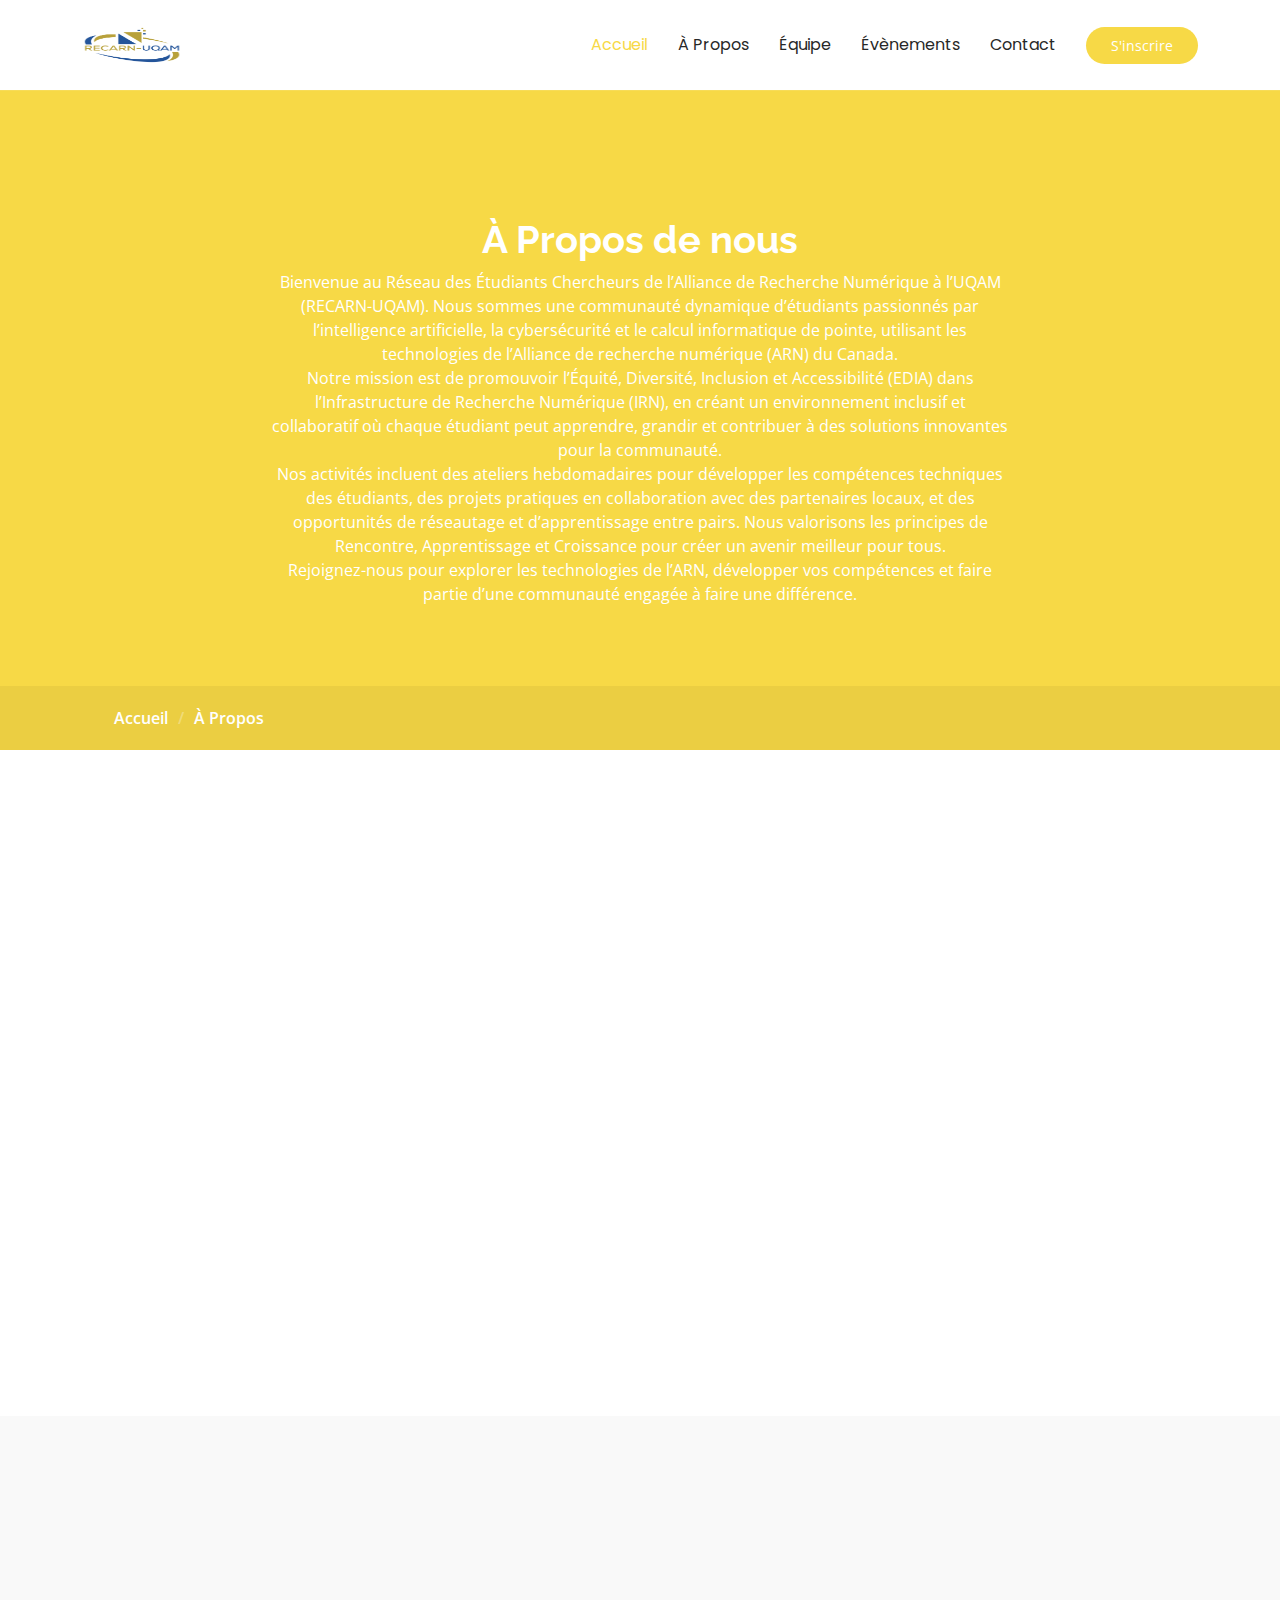
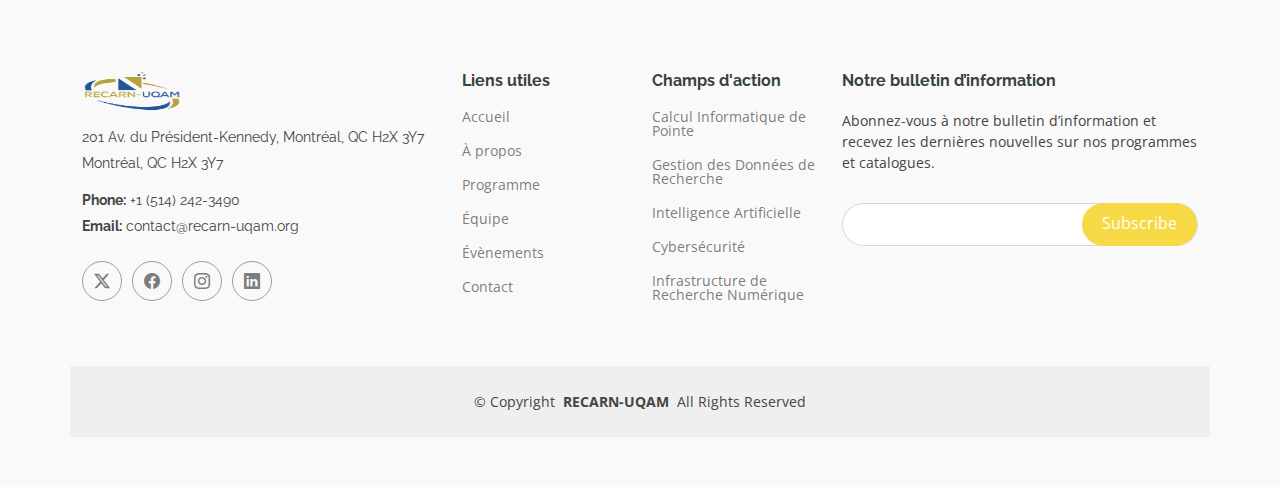
==== commit bab61fb8: "minor updates" ====
--- a/about.html
+++ b/about.html
@@ -41,7 +41,7 @@
         <ul>
           <li><a href="index.html" class="active">Accueil<br></a></li>
           <li><a href="about.html">À Propos</a></li>
-          <li><a href="courses.html">Programme</a></li>
+          <!-- <li><a href="courses.html">Programme</a></li> -->
           <li><a href="trainers.html">Équipe</a></li>
           <li><a href="events.html">Évènements</a></li>
           <!-- <li><a href="pricing.html">Pricing</a></li> -->
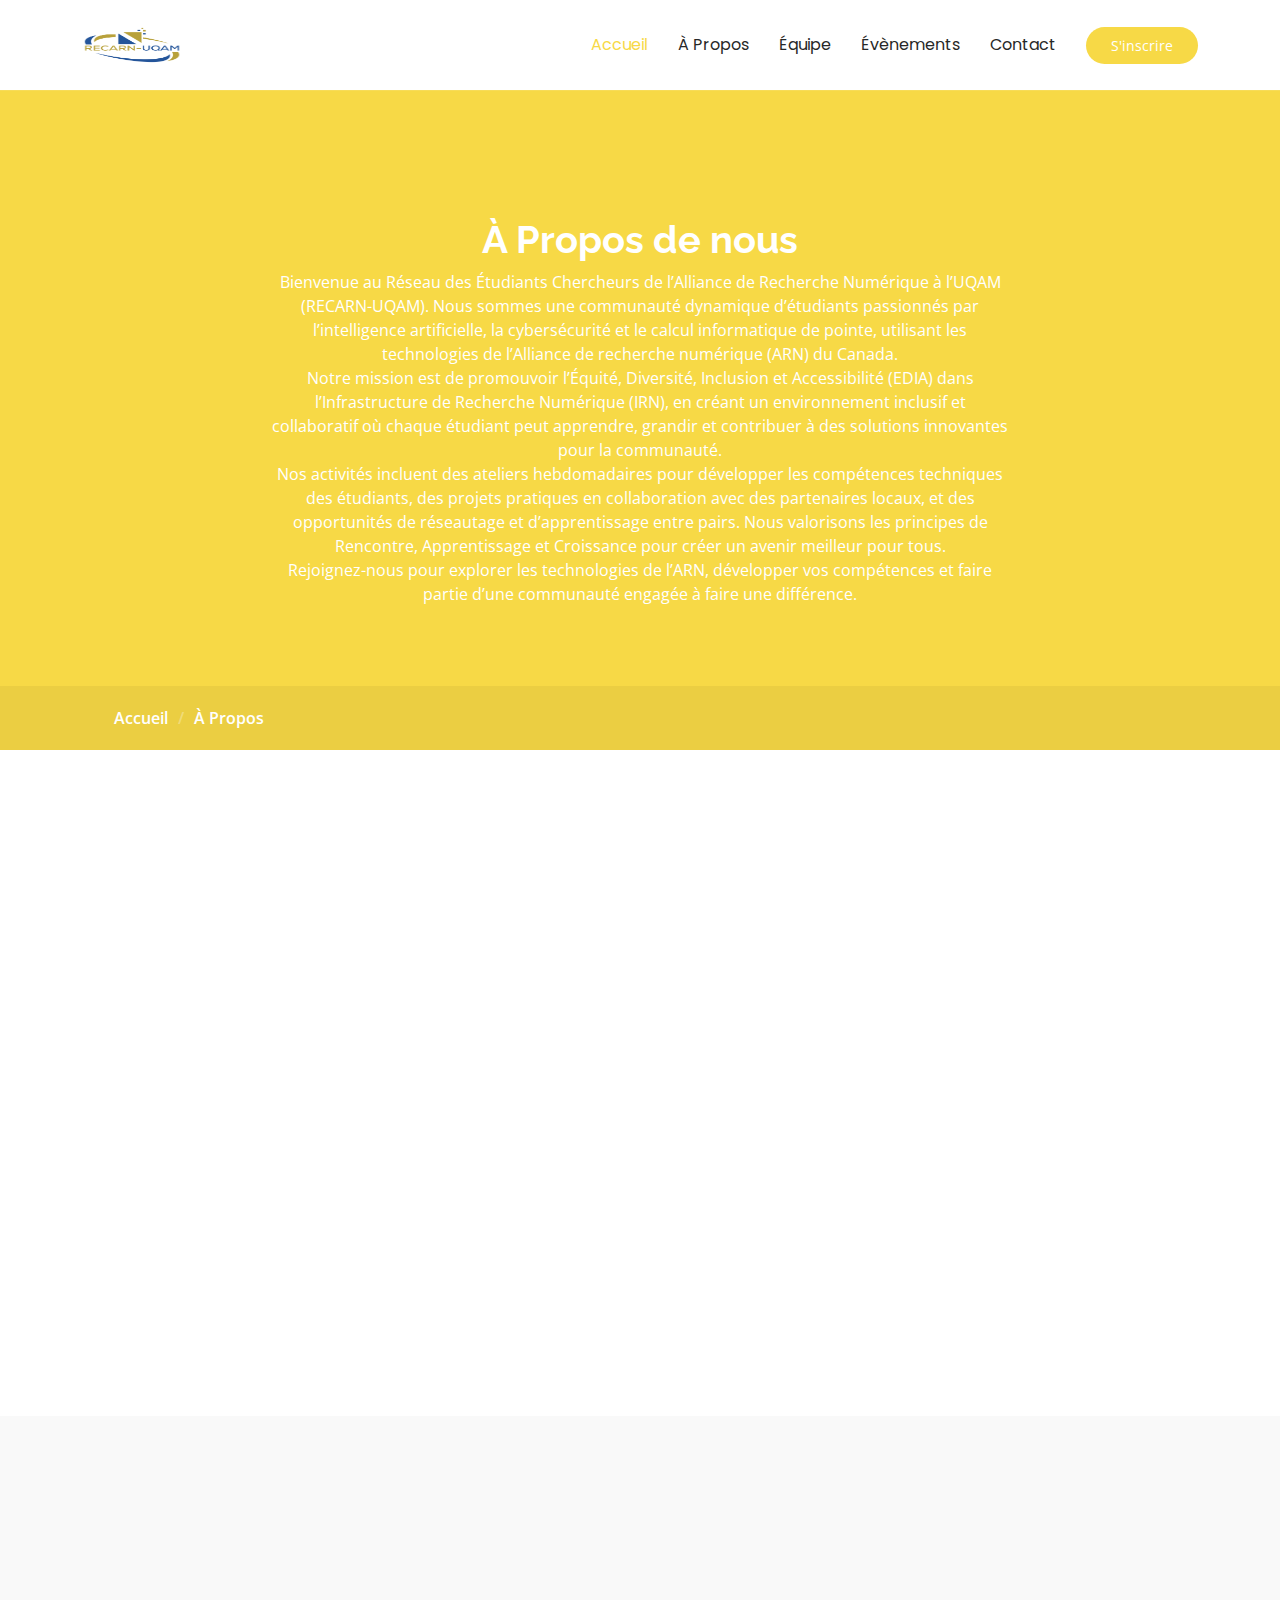
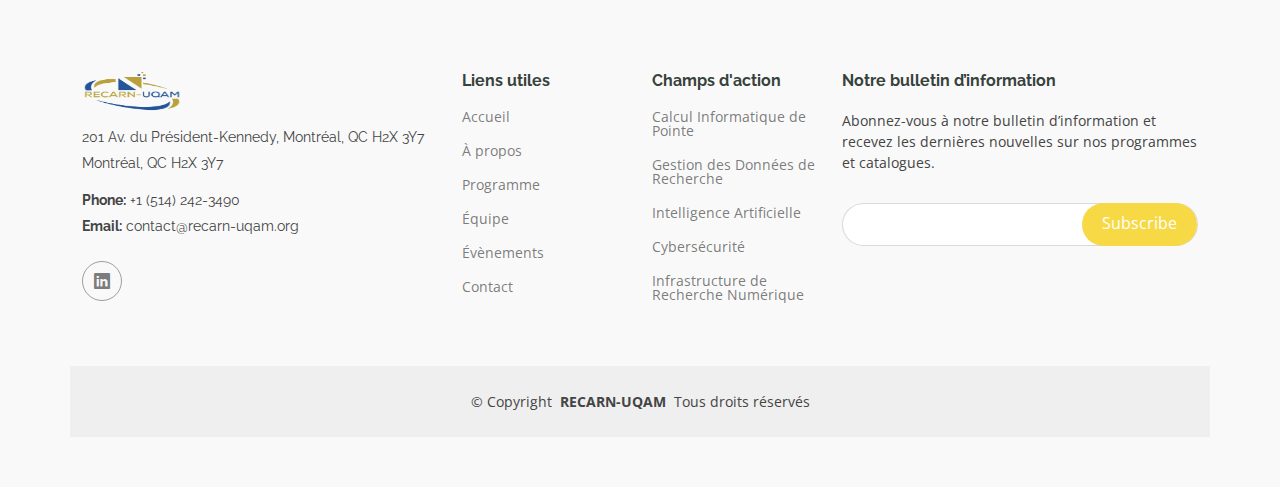
==== commit 25b86b5a: "update: all pages' footer" ====
--- a/about.html
+++ b/about.html
@@ -67,7 +67,7 @@
         <i class="mobile-nav-toggle d-xl-none bi bi-list"></i>
       </nav>
 
-      <a class="btn-getstarted" href="courses.html">S'inscrire</a>
+      <a class="btn-getstarted" href="#">S'inscrire</a>
 
     </div>
   </header>
@@ -191,10 +191,10 @@
             <p><strong>Email:</strong> <span>contact@recarn-uqam.org</span></p>
           </div>
           <div class="social-links d-flex mt-4">
-            <a href=""><i class="bi bi-twitter-x"></i></a>
-            <a href=""><i class="bi bi-facebook"></i></a>
-            <a href=""><i class="bi bi-instagram"></i></a>
-            <a href=""><i class="bi bi-linkedin"></i></a>
+                  <!-- <a href=""><i class="bi bi-twitter-x"></i></a> -->
+                  <!-- <a href=""><i class="bi bi-facebook"></i></a> -->
+                  <!-- <a href=""><i class="bi bi-instagram"></i></a> -->
+                  <a href="https://www.linkedin.com/company/recarn-uqam/"><i class="bi bi-linkedin"></i></a>
           </div>
         </div>
 
@@ -236,7 +236,7 @@
     </div>
 
     <div class="container copyright text-center mt-4">
-      <p>© <span>Copyright</span> <strong class="px-1 sitename">RECARN-UQAM</strong> <span>All Rights Reserved</span></p>
+      <p>© <span>Copyright</span> <strong class="px-1 sitename">RECARN-UQAM</strong> <span>Tous droits réservés</span></p>
     </div>
 
   </footer>
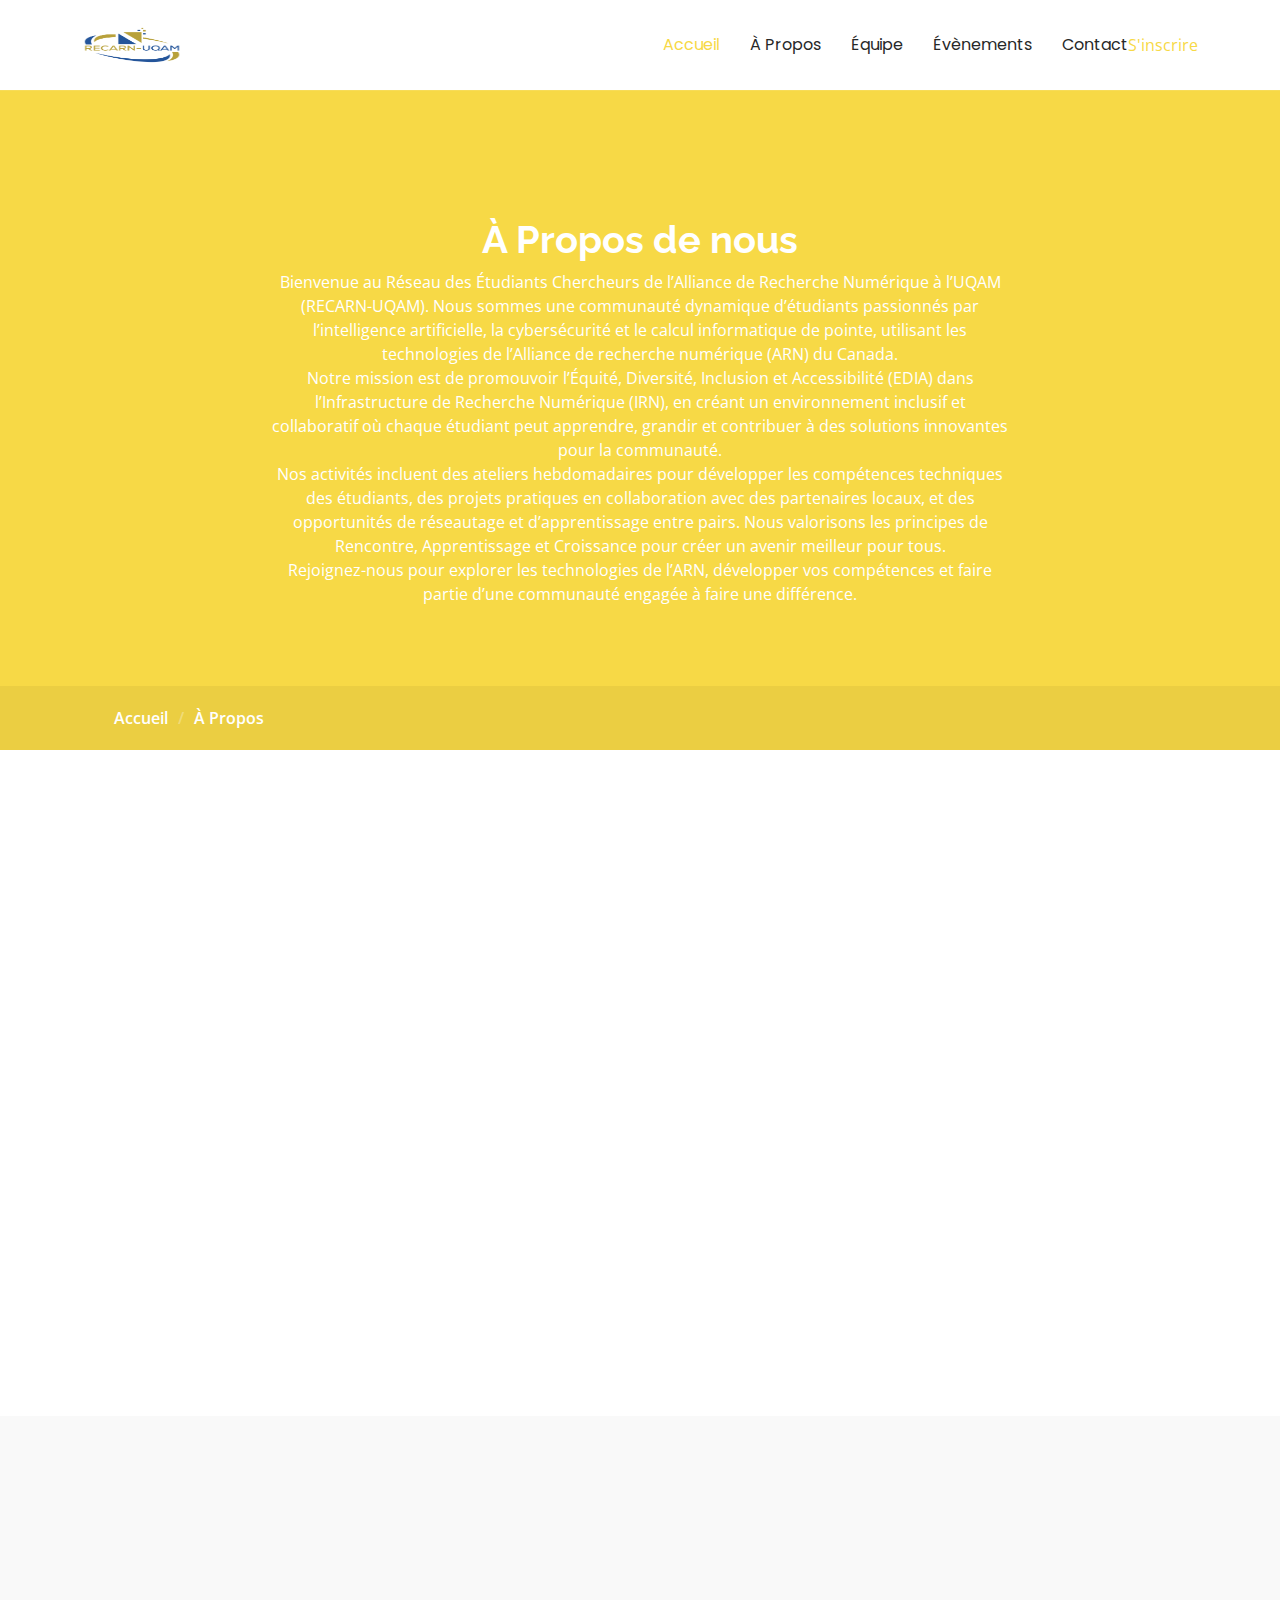
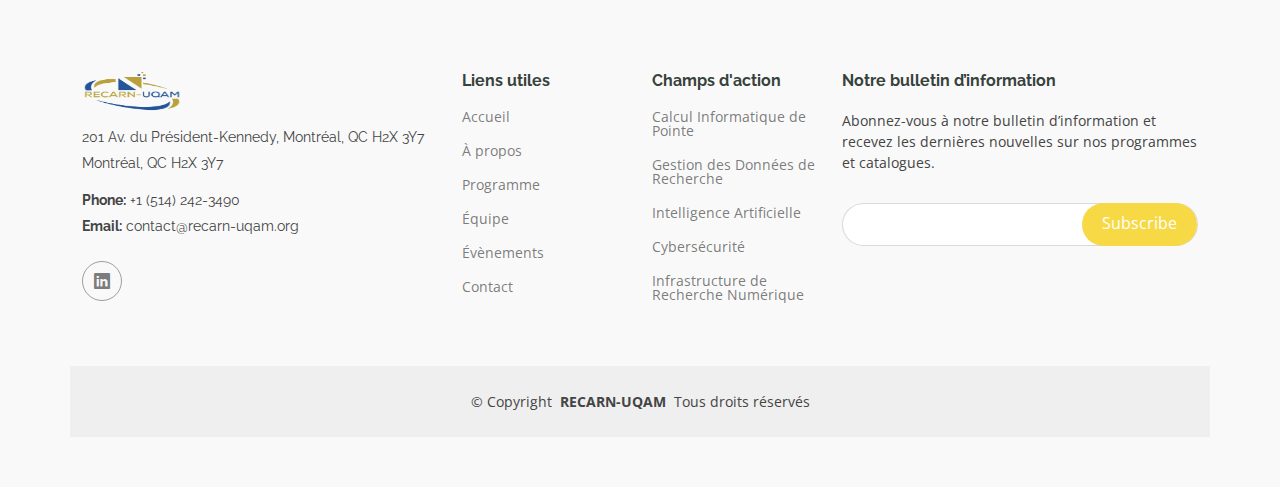
==== commit 29dd00c9: "add: registration form link" ====
--- a/about.html
+++ b/about.html
@@ -67,7 +67,7 @@
         <i class="mobile-nav-toggle d-xl-none bi bi-list"></i>
       </nav>
 
-      <a class="btn-getstarted" href="#">S'inscrire</a>
+      <a class="btn-getstartehttps://forms.office.com/r/BhrEg8yGGq" href="#">S'inscrire</a>
 
     </div>
   </header>
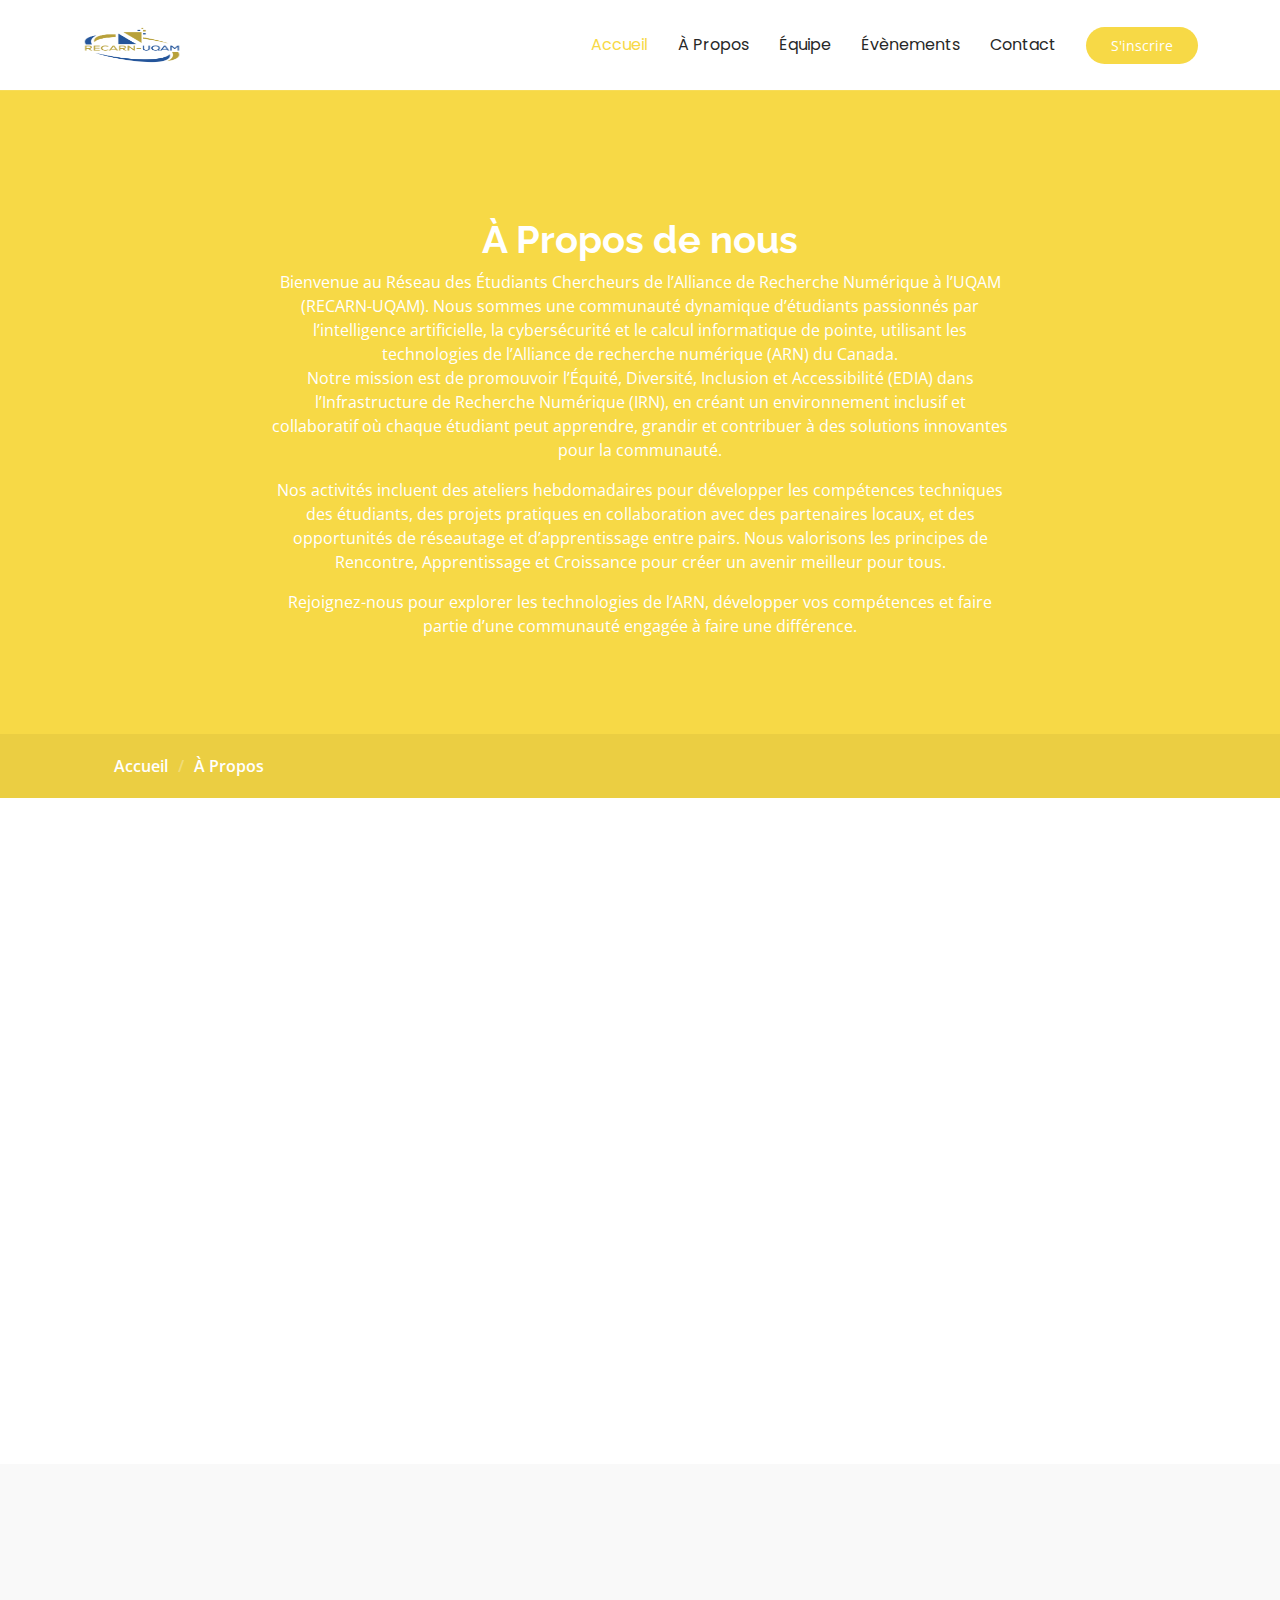
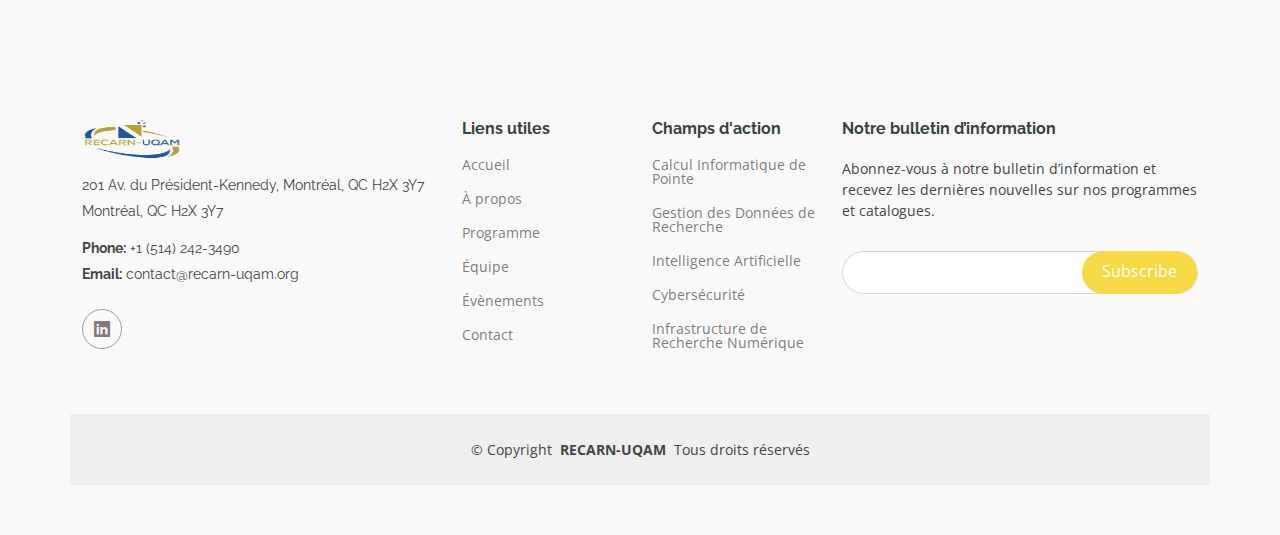
==== commit 0f2cec4a: "minor updates" ====
--- a/about.html
+++ b/about.html
@@ -67,7 +67,7 @@
         <i class="mobile-nav-toggle d-xl-none bi bi-list"></i>
       </nav>
 
-      <a class="btn-getstartehttps://forms.office.com/r/BhrEg8yGGq" href="#">S'inscrire</a>
+      <a class="btn-getstarted" href="https://forms.office.com/r/BhrEg8yGGq">S'inscrire</a>
 
     </div>
   </header>
@@ -83,11 +83,14 @@
               <h1><br>À Propos de nous</h1>
               <p class="mb-0">
                 Bienvenue au Réseau des Étudiants Chercheurs de l’Alliance de Recherche Numérique à l’UQAM (RECARN-UQAM). Nous sommes une communauté dynamique d’étudiants passionnés par l’intelligence artificielle, la cybersécurité et le calcul informatique de pointe, utilisant les technologies de l’Alliance de recherche numérique (ARN) du Canada.
-                <br>
+              </p>
+              <p>
                 Notre mission est de promouvoir l’Équité, Diversité, Inclusion et Accessibilité (EDIA) dans l’Infrastructure de Recherche Numérique (IRN), en créant un environnement inclusif et collaboratif où chaque étudiant peut apprendre, grandir et contribuer à des solutions innovantes pour la communauté.
-                <br>
+              </p>
+              <p>
                 Nos activités incluent des ateliers hebdomadaires pour développer les compétences techniques des étudiants, des projets pratiques en collaboration avec des partenaires locaux, et des opportunités de réseautage et d’apprentissage entre pairs. Nous valorisons les principes de Rencontre, Apprentissage et Croissance pour créer un avenir meilleur pour tous.
-                <br>
+              </p>
+              <p>
                 Rejoignez-nous pour explorer les technologies de l’ARN, développer vos compétences et faire partie d’une communauté engagée à faire une différence.
               </p>
             </div>
